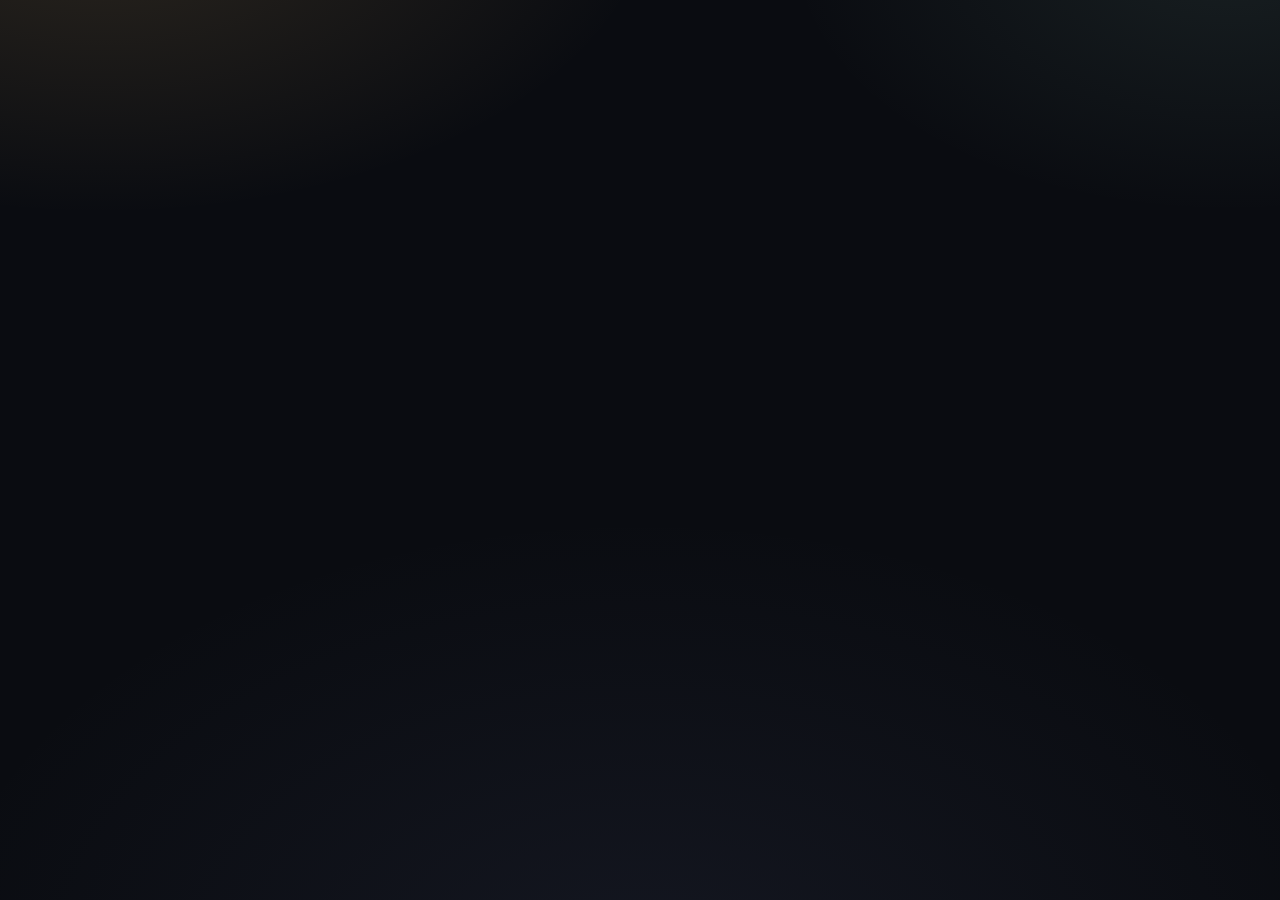
==== ficheiros.html @ e3e76c67 "Cria a página de ficheiros partilhados" ====
<!DOCTYPE html>
<html lang="pt-PT">
<head>
  <meta charset="utf-8">
  <meta name="viewport" content="width=device-width, initial-scale=1">
  <meta name="theme-color" content="#0a0c11">
  <meta name="description" content="Ficheiros partilhados do grupo de estudos.">
  <title>Ficheiros — Grupo de Estudos</title>
  <link rel="preconnect" href="https://fonts.googleapis.com">
  <link rel="preconnect" href="https://fonts.gstatic.com" crossorigin>
  <link rel="stylesheet" href="https://fonts.googleapis.com/css2?family=Inter:wght@400;500;600&family=Newsreader:opsz,wght@6..72,400;6..72,500;6..72,600&display=swap">
  <link rel="stylesheet" href="style.css?v=5">
  <link rel="stylesheet" href="ficheiros.css?v=1">
</head>
<body>

  <div id="ecra-app" hidden>
    <header class="topo">
      <div class="marca">
        <span class="logo" aria-hidden="true">GE</span>
        <div class="marca-texto">
          <strong>Grupo de Estudos</strong>
          <small>ficheiros do grupo</small>
        </div>
      </div>

      <nav class="abas" aria-label="Secções do portal">
        <a class="aba" href="index.html">Portal</a>
        <a class="aba" href="ficheiros.html" aria-current="page">Ficheiros</a>
      </nav>

      <div class="utilizador">
        <div class="utilizador-info">
          <span id="utilizador-nome"></span>
          <span id="utilizador-papel" class="etiqueta"></span>
        </div>
        <a id="btn-portal" class="botao fantasma" href="index.html">Voltar ao portal</a>
      </div>
    </header>

    <main class="conteudo">
      <div id="conteudo" role="main"></div>
    </main>
  </div>

  <div id="aviso" class="aviso" role="status" hidden></div>

  <script src="api-http.js?v=4"></script>
  <script src="api-ficheiros.js?v=1"></script>
  <script src="ficheiros.js?v=1"></script>
</body>
</html>
---- style.css ----
/* ============================================================
   Portal do Grupo de Estudos — sistema visual
   tokens · base · componentes · movimento
   ============================================================ */

:root {
  color-scheme: dark;

  /* Fundos */
  --fundo: #0a0c11;
  --fundo-2: #0d1017;
  --superficie: #12151d;
  --superficie-2: #171b25;
  --superficie-3: #1e2330;
  --superficie-4: #262c3b;

  /* Traços */
  --borda: rgba(255, 255, 255, 0.08);
  --borda-forte: rgba(255, 255, 255, 0.17);

  /* Texto */
  --texto: #f2efe9;
  --texto-suave: #a7aebd;
  --texto-fraco: #7d8698;

  /* Marca */
  --acento: #e2b568;
  --acento-claro: #f4d49f;
  --acento-tinta: #1b1408;
  --acento-veu: rgba(226, 181, 104, 0.15);

  /* Estados */
  --ok: #74d3a1;
  --ok-texto: #a6e7c4;
  --atencao: #f0c05a;
  --atencao-texto: #f8da93;
  --info-texto: #b6d2f9;
  --perigo: #f1897a;
  --perigo-texto: #f9b0a4;

  /* Forma */
  --raio: 16px;
  --raio-controlo: 10px;
  --sombra: 0 20px 44px -20px rgba(0, 0, 0, 0.85);
  --sombra-forte: 0 32px 72px -28px rgba(0, 0, 0, 0.95);

  /* Tipografia */
  --fonte-texto: "Inter", "Segoe UI", system-ui, -apple-system, "Helvetica Neue", Arial, sans-serif;
  --fonte-titulo: "Newsreader", "Iowan Old Style", Georgia, Cambria, "Times New Roman", serif;

  /* Movimento */
  --t-1: 140ms;
  --t-2: 200ms;
  --t-3: 340ms;
  --ease-out: cubic-bezier(0.23, 1, 0.32, 1);

  /* Quanto é que as entradas se deslocam. O modo de movimento reduzido
     repõe estes dois valores a zero, e as animações ficam só com o esbatimento. */
  --deslocar: 12px;
  --encolher: 0.995;
}

* { box-sizing: border-box; }

[hidden] { display: none !important; }

html, body { margin: 0; min-height: 100%; }

/* Os alvos com âncora e o foco não podem ficar debaixo da barra fixa. */
html { scroll-padding-top: 88px; }

body {
  font-family: var(--fonte-texto);
  font-size: 15px;
  background:
    radial-gradient(900px 520px at 8% -12%, rgba(226, 181, 104, 0.16), transparent 62%),
    radial-gradient(760px 460px at 96% -6%, rgba(147, 201, 179, 0.10), transparent 58%),
    radial-gradient(1100px 700px at 50% 108%, rgba(120, 130, 190, 0.09), transparent 65%),
    var(--fundo);
  background-attachment: fixed;
  color: var(--texto);
  line-height: 1.55;
  -webkit-font-smoothing: antialiased;
  -moz-osx-font-smoothing: grayscale;
}

h1, h2, h3, h4 {
  margin: 0;
  font-family: var(--fonte-titulo);
  font-weight: 500;
  line-height: 1.18;
  letter-spacing: -0.012em;
  text-wrap: balance;
}

p { margin: 0; text-wrap: pretty; }

::selection { background: rgba(226, 181, 104, 0.3); color: #fff; }

:where(button, a, input, select, textarea, [tabindex]):focus-visible {
  outline: 2px solid var(--acento);
  outline-offset: 2px;
}

/* ================= Ecrã de entrada ================= */

.login {
  min-height: 100dvh;
  display: flex;
  align-items: center;
  justify-content: center;
  padding: 32px 18px;
}

.cartao-login {
  width: 100%;
  max-width: 452px;
  background: var(--superficie);
  border: 1px solid var(--borda);
  border-radius: 22px;
  padding: 30px;
  box-shadow: var(--sombra-forte), inset 0 1px 0 rgba(255, 255, 255, 0.05);
  animation: entra-cartao var(--t-3) var(--ease-out) both;
}

.marca-login {
  display: flex;
  gap: 14px;
  align-items: center;
  margin-bottom: 24px;
}

.logo {
  display: grid;
  place-items: center;
  width: 48px;
  height: 48px;
  flex: 0 0 auto;
  border-radius: 15px;
  background: linear-gradient(150deg, var(--acento-claro), var(--acento) 58%, #c1913f);
  color: var(--acento-tinta);
  font-family: var(--fonte-titulo);
  font-size: 18px;
  font-weight: 600;
  letter-spacing: 0.02em;
  box-shadow: inset 0 1px 0 rgba(255, 255, 255, 0.45), 0 10px 22px -12px rgba(226, 181, 104, 0.8);
}

.marca-login h1 { font-size: 24px; }

.sub {
  color: var(--texto-suave);
  font-size: 13.5px;
  margin-top: 5px;
}

.rotulo {
  font-size: 11.5px;
  text-transform: uppercase;
  letter-spacing: 0.14em;
  color: var(--texto-fraco);
  margin-bottom: 10px;
}

.escolher-membro {
  display: flex;
  flex-wrap: wrap;
  gap: 8px;
  margin-bottom: 22px;
}

.pessoa-opcao {
  border: 1px solid var(--borda);
  background: var(--superficie-2);
  color: var(--texto);
  border-radius: 999px;
  padding: 8px 15px;
  font: inherit;
  font-size: 14px;
  cursor: pointer;
  display: inline-flex;
  align-items: center;
  gap: 8px;
  transition:
    border-color var(--t-1) var(--ease-out),
    background var(--t-1) var(--ease-out),
    transform var(--t-1) var(--ease-out);
  animation: entra-pill var(--t-2) var(--ease-out) both;
}

.pessoa-opcao:active { transform: scale(0.96); }

.pessoa-opcao[aria-checked="true"] {
  background: var(--acento-veu);
  border-color: rgba(226, 181, 104, 0.6);
  color: #fff;
  box-shadow: inset 0 1px 0 rgba(255, 255, 255, 0.06);
}

.pessoa-opcao:nth-child(2) { animation-delay: 30ms; }
.pessoa-opcao:nth-child(3) { animation-delay: 60ms; }
.pessoa-opcao:nth-child(4) { animation-delay: 90ms; }
.pessoa-opcao:nth-child(5) { animation-delay: 120ms; }
.pessoa-opcao:nth-child(6) { animation-delay: 150ms; }
.pessoa-opcao:nth-child(n + 7) { animation-delay: 180ms; }

.ponto {
  width: 8px;
  height: 8px;
  border-radius: 50%;
  display: inline-block;
  background: var(--acento);
  flex: 0 0 auto;
  box-shadow: 0 0 0 3px rgba(255, 255, 255, 0.05);
}

.campo { display: block; margin-bottom: 16px; }

.campo > span {
  display: block;
  font-size: 13px;
  color: var(--texto-suave);
  margin-bottom: 6px;
}

input, select, textarea {
  width: 100%;
  font: inherit;
  font-size: 14.5px;
  color: var(--texto);
  background: var(--fundo-2);
  border: 1px solid var(--borda);
  border-radius: var(--raio-controlo);
  padding: 11px 13px;
  outline: none;
  transition:
    border-color var(--t-1) var(--ease-out),
    box-shadow var(--t-1) var(--ease-out),
    background var(--t-1) var(--ease-out);
}

textarea { resize: vertical; min-height: 96px; }

.campo small {
  display: block;
  color: var(--texto-fraco);
  font-size: 12px;
  margin-top: 6px;
}

input:focus, select:focus, textarea:focus {
  border-color: rgba(226, 181, 104, 0.75);
  box-shadow: 0 0 0 3px rgba(226, 181, 104, 0.18);
  background: var(--superficie);
}

/* O iOS dá zoom à página quando o texto de um campo tem menos de 16px. */
@media (max-width: 640px) {
  input, select, textarea { font-size: 16px; }
}

.botao {
  font: inherit;
  font-size: 14px;
  font-weight: 500;
  border-radius: var(--raio-controlo);
  padding: 10px 16px;
  border: 1px solid rgba(255, 255, 255, 0.14);
  background: var(--superficie-3);
  color: var(--texto);
  cursor: pointer;
  white-space: nowrap;
  transition:
    background var(--t-1) var(--ease-out),
    border-color var(--t-1) var(--ease-out),
    color var(--t-1) var(--ease-out),
    transform var(--t-1) var(--ease-out),
    opacity var(--t-1) var(--ease-out);
}

.botao:active:not(:disabled) { transform: scale(0.96); }

.botao:disabled {
  opacity: 0.5;
  cursor: not-allowed;
}

.botao.primario {
  background: linear-gradient(180deg, var(--acento-claro), var(--acento) 72%);
  border-color: rgba(255, 255, 255, 0.18);
  color: var(--acento-tinta);
  font-weight: 600;
  box-shadow: 0 12px 26px -16px rgba(226, 181, 104, 0.9), inset 0 1px 0 rgba(255, 255, 255, 0.5);
}

.botao.fantasma { background: transparent; }

.botao.perigo {
  color: var(--perigo-texto);
  border-color: rgba(241, 137, 122, 0.35);
}

.botao.largo { width: 100%; padding: 12px; }
.botao.pequeno { padding: 6px 11px; font-size: 13px; border-radius: 9px; }

.erro {
  color: var(--perigo-texto);
  font-size: 13.5px;
  margin-top: 12px;
}

.dica {
  color: var(--texto-fraco);
  font-size: 12px;
  margin-top: 18px;
  padding-top: 14px;
  border-top: 1px solid var(--borda);
}

/* ================= Topo / abas ================= */

.topo {
  position: sticky;
  top: 0;
  z-index: 20;
  display: flex;
  align-items: center;
  gap: 18px;
  padding: 12px 22px;
  flex-wrap: wrap;
  background: rgba(10, 12, 17, 0.82);
  backdrop-filter: blur(16px) saturate(140%);
  border-bottom: 1px solid var(--borda);
}

.marca { display: flex; align-items: center; gap: 11px; }

.marca-texto strong {
  display: block;
  font-family: var(--fonte-titulo);
  font-size: 16px;
  font-weight: 500;
  letter-spacing: -0.01em;
}

.marca-texto small { color: var(--texto-fraco); font-size: 11.5px; }

.abas {
  display: flex;
  gap: 4px;
  overflow-x: auto;
  flex: 1 1 320px;
  scrollbar-width: none;
  padding: 2px;
}

.abas::-webkit-scrollbar { display: none; }

.aba {
  font: inherit;
  font-size: 13.5px;
  color: var(--texto-suave);
  background: transparent;
  border: 1px solid transparent;
  border-radius: 9px;
  padding: 8px 13px;
  cursor: pointer;
  white-space: nowrap;
  display: inline-flex;
  align-items: center;
  gap: 8px;
  transition:
    color var(--t-1) var(--ease-out),
    background var(--t-1) var(--ease-out),
    border-color var(--t-1) var(--ease-out);
}

.aba[aria-selected="true"] {
  color: var(--texto);
  background: var(--acento-veu);
  border-color: rgba(226, 181, 104, 0.42);
}

.aba .aba-eu {
  font-size: 11px;
  letter-spacing: 0.1em;
  text-transform: uppercase;
  color: var(--acento);
  font-weight: 600;
}

.utilizador {
  display: flex;
  align-items: center;
  gap: 10px;
  margin-inline-start: auto;
}

.utilizador-info { display: flex; flex-direction: column; align-items: flex-end; }

#utilizador-nome { font-size: 14px; font-weight: 600; }

.etiqueta {
  font-size: 11px;
  text-transform: uppercase;
  letter-spacing: 0.1em;
  padding: 2px 8px;
  border-radius: 999px;
  border: 1px solid var(--borda);
  color: var(--texto-suave);
  width: fit-content;
  font-weight: 500;
}

.etiqueta.admin {
  color: #f7c1d2;
  border-color: rgba(244, 150, 190, 0.42);
  background: rgba(244, 150, 190, 0.12);
}

.etiqueta.editor {
  color: var(--info-texto);
  border-color: rgba(143, 184, 239, 0.42);
  background: rgba(143, 184, 239, 0.12);
}

.etiqueta.leitor {
  color: var(--ok-texto);
  border-color: rgba(116, 211, 161, 0.42);
  background: rgba(116, 211, 161, 0.12);
}

/* ================= Conteúdo ================= */

.conteudo {
  max-width: 1120px;
  margin: 0 auto;
  padding: 30px 22px 78px;
}

.seccao-topo {
  display: flex;
  align-items: flex-end;
  justify-content: space-between;
  gap: 16px;
  flex-wrap: wrap;
  margin-bottom: 22px;
}

.seccao-topo h1 { font-size: 31px; }
.seccao-topo p { color: var(--texto-suave); font-size: 14.5px; margin-top: 7px; }

.cartao {
  background: var(--superficie);
  border: 1px solid var(--borda);
  border-radius: var(--raio);
  padding: 20px;
  box-shadow: inset 0 1px 0 rgba(255, 255, 255, 0.04);
}

.grelha { display: grid; gap: 18px; }

.grelha-2 { grid-template-columns: minmax(0, 1.6fr) minmax(0, 1fr); }

/* ================= Perfil do membro ================= */

.perfil {
  display: flex;
  gap: 18px;
  align-items: center;
  flex-wrap: wrap;
}

.avatar {
  width: 74px;
  height: 74px;
  border-radius: 21px;
  display: grid;
  place-items: center;
  font-family: var(--fonte-titulo);
  font-size: 26px;
  font-weight: 600;
  color: #0a0c11;
  flex: 0 0 auto;
  background: linear-gradient(
    140deg,
    var(--cor-membro, var(--acento)),
    color-mix(in oklab, var(--cor-membro, var(--acento)) 52%, #ffffff)
  );
  box-shadow: inset 0 0 0 1px rgba(255, 255, 255, 0.22), 0 14px 30px -18px rgba(0, 0, 0, 0.9);
}

.perfil-info h1 { font-size: 27px; }

.perfil-info .funcao {
  color: var(--texto-suave);
  font-size: 14px;
  margin-top: 5px;
}

.perfil-acoes { margin-inline-start: auto; display: flex; gap: 8px; flex-wrap: wrap; }

.bio {
  margin-top: 18px;
  color: #c9d0de;
  font-size: 14.5px;
  white-space: pre-wrap;
  max-width: 68ch;
}

.titulo-seccao {
  font-size: 11.5px;
  text-transform: uppercase;
  letter-spacing: 0.13em;
  color: var(--texto-fraco);
  margin-bottom: 12px;
  display: flex;
  align-items: center;
  justify-content: space-between;
  gap: 10px;
}

.lista-permissoes { display: grid; gap: 6px; }

.permissao {
  display: flex;
  gap: 10px;
  align-items: flex-start;
  font-size: 13.5px;
  color: var(--texto-fraco);
  padding: 9px 11px;
  border-radius: 10px;
  border: 1px solid transparent;
}

.permissao.tem {
  color: var(--texto);
  background: rgba(116, 211, 161, 0.07);
  border-color: rgba(116, 211, 161, 0.2);
}

.permissao .marca-sim { color: var(--ok); font-weight: 700; }
.permissao .marca-nao { color: var(--texto-fraco); font-weight: 700; }

.permissao small {
  display: block;
  color: var(--texto-fraco);
  font-size: 11.5px;
  font-variant-numeric: tabular-nums;
}

/* ================= Livros ================= */

.barra-livros {
  display: flex;
  gap: 10px;
  flex-wrap: wrap;
  margin-bottom: 18px;
}

.barra-livros input { flex: 1 1 220px; }
.barra-livros select { flex: 0 0 auto; width: auto; padding-inline-end: 34px; }

.grelha-livros {
  display: grid;
  gap: 16px;
  /* min() impede a coluna de ser mais larga do que o ecrã a 320px. */
  grid-template-columns: repeat(auto-fill, minmax(min(268px, 100%), 1fr));
}

.grelha-livros .vazio,
.grelha-info .vazio { grid-column: 1 / -1; }

.linha-livro {
  display: flex;
  align-items: center;
  justify-content: space-between;
  gap: 12px;
  padding: 11px 0;
  border-bottom: 1px solid var(--borda);
  font-size: 14px;
}

.linha-livro:last-child { border-bottom: none; padding-bottom: 0; }
.linha-livro .titulo-livro { font-weight: 600; }
.linha-livro .autor-livro { color: var(--texto-suave); font-size: 13px; }

.rodape-cartao {
  display: flex;
  align-items: center;
  justify-content: space-between;
  gap: 10px;
  flex-wrap: wrap;
  margin-top: auto;
  padding-top: 12px;
  border-top: 1px solid var(--borda);
  font-size: 12px;
  color: var(--texto-fraco);
}

.livro {
  display: flex;
  flex-direction: column;
  gap: 10px;
  transition:
    border-color var(--t-2) var(--ease-out),
    transform var(--t-2) var(--ease-out),
    box-shadow var(--t-2) var(--ease-out);
}

.livro h3 {
  font-size: 19px;
  letter-spacing: -0.015em;
}

.livro .autor { color: var(--texto-suave); font-size: 13px; margin-top: 3px; }

.livro .resumo {
  color: #c3cbda;
  font-size: 13.5px;
  white-space: pre-wrap;
}

.livro .rodape-cartao { margin-top: auto; }
.livro .resumo { flex: 1 1 auto; }

.linha-chips { display: flex; gap: 6px; flex-wrap: wrap; align-items: center; }

.chip {
  font-size: 11.5px;
  padding: 3px 9px;
  border-radius: 999px;
  border: 1px solid var(--borda);
  color: var(--texto-suave);
  white-space: nowrap;
}

.chip.lido {
  color: var(--ok-texto);
  border-color: rgba(116, 211, 161, 0.35);
  background: rgba(116, 211, 161, 0.1);
}

.chip.a-ler {
  color: var(--atencao-texto);
  border-color: rgba(240, 192, 90, 0.35);
  background: rgba(240, 192, 90, 0.1);
}

.chip.quero-ler {
  color: var(--info-texto);
  border-color: rgba(143, 184, 239, 0.35);
  background: rgba(143, 184, 239, 0.1);
}

.estrelas {
  color: var(--atencao);
  letter-spacing: 1px;
  font-size: 13px;
  font-variant-numeric: tabular-nums;
}

.acoes-livro { display: flex; gap: 6px; flex-wrap: wrap; }

/* Miniatura do PDF: a primeira página ocupa o lugar do nome do ficheiro. */
.pdf-previa { display: flex; }

.previa-pdf {
  position: relative;
  width: 104px;
  aspect-ratio: 1 / 1.414;
  padding: 0;
  border: 1px solid var(--borda);
  border-radius: 9px;
  background: var(--fundo-2);
  overflow: hidden;
  cursor: pointer;
  display: grid;
  place-items: center;
  transition:
    border-color var(--t-2) var(--ease-out),
    transform var(--t-2) var(--ease-out),
    box-shadow var(--t-2) var(--ease-out);
}

.previa-pdf-tela {
  grid-area: 1 / 1;
  width: 100%;
  height: 100%;
  opacity: 0;
  transition: opacity var(--t-2) var(--ease-out);
}

.previa-pdf.com-previa .previa-pdf-tela { opacity: 1; }

.previa-pdf-selo {
  position: absolute;
  inset-block-end: 5px;
  inset-inline-end: 5px;
  font-size: 9px;
  font-weight: 600;
  letter-spacing: 0.08em;
  text-transform: uppercase;
  color: var(--acento-tinta);
  background: var(--acento);
  border-radius: 4px;
  padding: 1px 5px;
  pointer-events: none;
}

.previa-pdf-nome {
  grid-area: 1 / 1;
  display: none;
  padding: 10px 8px;
  font-size: 10.5px;
  line-height: 1.35;
  color: var(--texto-fraco);
  text-align: center;
  overflow: hidden;
  word-break: break-word;
  -webkit-box-orient: vertical;
  -webkit-line-clamp: 5;
}

.previa-pdf.sem-previa .previa-pdf-nome { display: -webkit-box; }

/* ================= Informações ================= */

.grelha-info {
  display: grid;
  gap: 16px;
  grid-template-columns: repeat(auto-fit, minmax(min(300px, 100%), 1fr));
}

.info-texto {
  white-space: pre-wrap;
  color: #c9d0de;
  font-size: 14.5px;
  margin: 10px 0 14px;
  max-width: 68ch;
}

.vazio {
  text-align: center;
  color: var(--texto-fraco);
  font-size: 14px;
  padding: 36px 18px;
  border: 1px dashed var(--borda-forte);
  border-radius: var(--raio);
}

/* ================= Modal ================= */

.fundo-modal {
  position: fixed;
  inset: 0;
  z-index: 50;
  background: rgba(6, 8, 13, 0.74);
  backdrop-filter: blur(6px);
  display: flex;
  align-items: center;
  justify-content: center;
  padding: 20px;
  overscroll-behavior: contain;
}

.modal {
  width: 100%;
  max-width: 520px;
  max-height: 90dvh;
  overflow: auto;
  overscroll-behavior: contain;
  background: var(--superficie);
  border: 1px solid var(--borda-forte);
  border-radius: 18px;
  box-shadow: var(--sombra-forte);
}

.modal-topo {
  display: flex;
  align-items: center;
  justify-content: space-between;
  gap: 12px;
  padding: 16px 20px;
  border-bottom: 1px solid var(--borda);
}

.modal-topo h2 { font-size: 20px; }
.modal-corpo { padding: 20px; }

.linha-campos { display: grid; grid-template-columns: 1fr 1fr; gap: 12px; }

.modal-acoes {
  display: flex;
  justify-content: flex-end;
  gap: 8px;
  margin-top: 6px;
}

/* ================= Aviso ================= */

.aviso {
  position: fixed;
  inset-inline-end: 20px;
  bottom: 20px;
  z-index: 80;
  background: var(--superficie-3);
  border: 1px solid var(--borda-forte);
  border-inline-start: 3px solid var(--ok);
  color: var(--texto);
  padding: 12px 16px;
  border-radius: 12px;
  font-size: 14px;
  box-shadow: var(--sombra-forte);
  max-width: min(360px, calc(100vw - 40px));
  animation: aviso-entra 260ms var(--ease-out) both;
}

.aviso.erro { border-inline-start-color: var(--perigo); }
.aviso.a-sair { animation: aviso-sai var(--t-1) var(--ease-out) both; }

/* ================= Movimento ================= */

/* Entrada de um ecrã inteiro: o cabeçalho da secção primeiro, os cartões a seguir. */
#conteudo.entra > * { animation: entra-seccao 380ms var(--ease-out) both; }

#conteudo.entra > *:nth-child(n + 2) { animation-delay: 60ms; }

#conteudo.entra :is(.grelha, .grelha-livros, .grelha-info) > * {
  animation: entra-cartao var(--t-3) var(--ease-out) both;
}

#conteudo.entra :is(.grelha, .grelha-livros, .grelha-info) > *:nth-child(2) { animation-delay: 70ms; }
#conteudo.entra :is(.grelha, .grelha-livros, .grelha-info) > *:nth-child(3) { animation-delay: 110ms; }
#conteudo.entra :is(.grelha, .grelha-livros, .grelha-info) > *:nth-child(4) { animation-delay: 150ms; }
#conteudo.entra :is(.grelha, .grelha-livros, .grelha-info) > *:nth-child(5) { animation-delay: 190ms; }
#conteudo.entra :is(.grelha, .grelha-livros, .grelha-info) > *:nth-child(n + 6) { animation-delay: 230ms; }

/* As abas são usadas dezenas de vezes por sessão: mudam sem movimento. */
#ecra-app:not([hidden]) { animation: entra-app var(--t-2) var(--ease-out) both; }

.fundo-modal:not([hidden]) { animation: entra-fundo var(--t-2) var(--ease-out) both; }
.fundo-modal:not([hidden]) .modal { animation: entra-modal 240ms var(--ease-out) both; }

.fundo-modal.a-sair { animation: sai-fundo var(--t-1) var(--ease-out) both; }
.fundo-modal.a-sair .modal { animation: sai-modal var(--t-1) var(--ease-out) both; }

@keyframes entra-seccao {
  from { opacity: 0; transform: translateY(calc(var(--deslocar) * 0.6)); }
  to { opacity: 1; transform: translateY(0); }
}

@keyframes entra-cartao {
  from { opacity: 0; transform: translateY(var(--deslocar)) scale(var(--encolher)); }
  to { opacity: 1; transform: translateY(0) scale(1); }
}

@keyframes entra-pill {
  from { opacity: 0; transform: translateY(calc(var(--deslocar) * 0.5)) scale(var(--encolher)); }
  to { opacity: 1; transform: translateY(0) scale(1); }
}

@keyframes entra-app {
  from { opacity: 0; }
  to { opacity: 1; }
}

@keyframes entra-fundo {
  from { opacity: 0; }
  to { opacity: 1; }
}

@keyframes entra-modal {
  from { opacity: 0; transform: translateY(10px) scale(0.98); }
  to { opacity: 1; transform: translateY(0) scale(1); }
}

@keyframes sai-fundo {
  from { opacity: 1; }
  to { opacity: 0; }
}

@keyframes sai-modal {
  from { opacity: 1; transform: translateY(0) scale(1); }
  to { opacity: 0; transform: translateY(6px) scale(0.99); }
}

@keyframes aviso-entra {
  from { opacity: 0; transform: translateY(14px) scale(0.98); }
  to { opacity: 1; transform: translateY(0) scale(1); }
}

@keyframes aviso-sai {
  from { opacity: 1; transform: translateY(0); }
  to { opacity: 0; transform: translateY(8px); }
}

/* Hover só onde há rato: no toque o :hover fica agarrado depois do toque. */
@media (hover: hover) and (pointer: fine) {
  .pessoa-opcao:hover {
    border-color: var(--borda-forte);
    background: var(--superficie-3);
  }

  .pessoa-opcao[aria-checked="true"]:hover { background: rgba(226, 181, 104, 0.22); }

  .botao:hover {
    border-color: var(--borda-forte);
    background: var(--superficie-4);
  }

  .botao.primario:hover {
    background: linear-gradient(180deg, #fae3bb, var(--acento-claro) 72%);
    border-color: rgba(255, 255, 255, 0.3);
  }

  .botao.fantasma:hover { background: rgba(255, 255, 255, 0.05); }

  .aba:hover { color: var(--texto); background: rgba(255, 255, 255, 0.04); }

  .aba[aria-selected="true"]:hover { background: rgba(226, 181, 104, 0.2); }

  .livro:hover {
    border-color: var(--borda-forte);
    transform: translateY(-2px);
    box-shadow: var(--sombra);
  }

  .previa-pdf:hover {
    border-color: var(--borda-forte);
    transform: translateY(-2px);
    box-shadow: var(--sombra);
  }
}

@media (prefers-reduced-motion: reduce) {
  :root {
    --deslocar: 0px;
    --encolher: 1;
    --t-1: 120ms;
    --t-2: 140ms;
    --t-3: 160ms;
  }

  .livro:hover { transform: none; }
  .previa-pdf:hover { transform: none; }
  .pessoa-opcao:active { transform: none; }
  .botao:active:not(:disabled) { transform: none; }
  html { scroll-behavior: auto; }
}

/* ================= Ecrãs estreitos ================= */

@media (max-width: 860px) {
  .grelha-2 { grid-template-columns: minmax(0, 1fr); }
  .topo { padding: 10px 14px; gap: 10px; }
  .conteudo { padding: 22px 14px 64px; }
  .utilizador { margin-inline-start: 0; width: 100%; justify-content: space-between; }
  .utilizador-info { align-items: flex-start; }
  .seccao-topo h1 { font-size: 26px; }
  .perfil-info h1 { font-size: 23px; }
}

@media (max-width: 520px) {
  .linha-campos { grid-template-columns: 1fr; }
  .cartao-login { padding: 22px; border-radius: 18px; }
  .marca-login h1 { font-size: 21px; }
  .perfil-acoes { margin-inline-start: 0; width: 100%; }
  .aviso { inset-inline: 12px; max-width: none; bottom: 12px; }
}
---- ficheiros.css ----
/* ================= Ficheiros ================= */

/* Nome, tamanho e autor ocupam a linha; os botões passam para baixo em ecrãs estreitos. */
.linha-livro .acoes-livro { justify-content: flex-end; }

/* As abas desta página são ligações (não botões), por isso perdem o sublinhado. */
a.aba { text-decoration: none; }

a.aba[aria-current='page'] {
  color: var(--texto);
  background: var(--acento-veu);
  border-color: rgba(226, 181, 104, 0.42);
}

@media (max-width: 560px) {
  .linha-livro { flex-wrap: wrap; }
  .linha-livro .acoes-livro { width: 100%; justify-content: flex-start; }
}
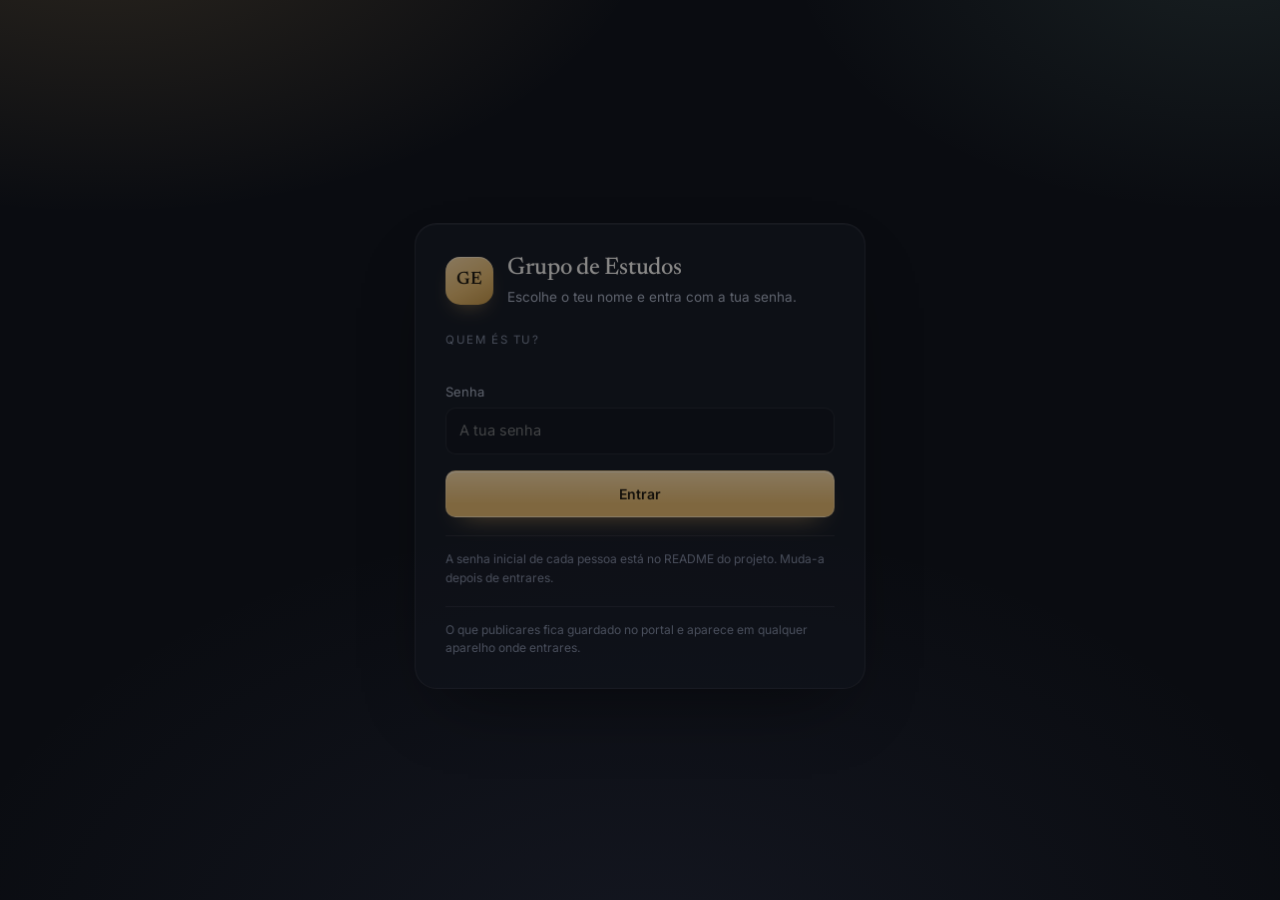
==== commit 1336e3a4: "Carrega a versão nova do script dos ficheiros" ====
--- a/ficheiros.html
+++ b/ficheiros.html
@@ -47,6 +47,6 @@
 
   <script src="api-http.js?v=4"></script>
   <script src="api-ficheiros.js?v=1"></script>
-  <script src="ficheiros.js?v=1"></script>
+  <script src="ficheiros.js?v=2"></script>
 </body>
 </html>
